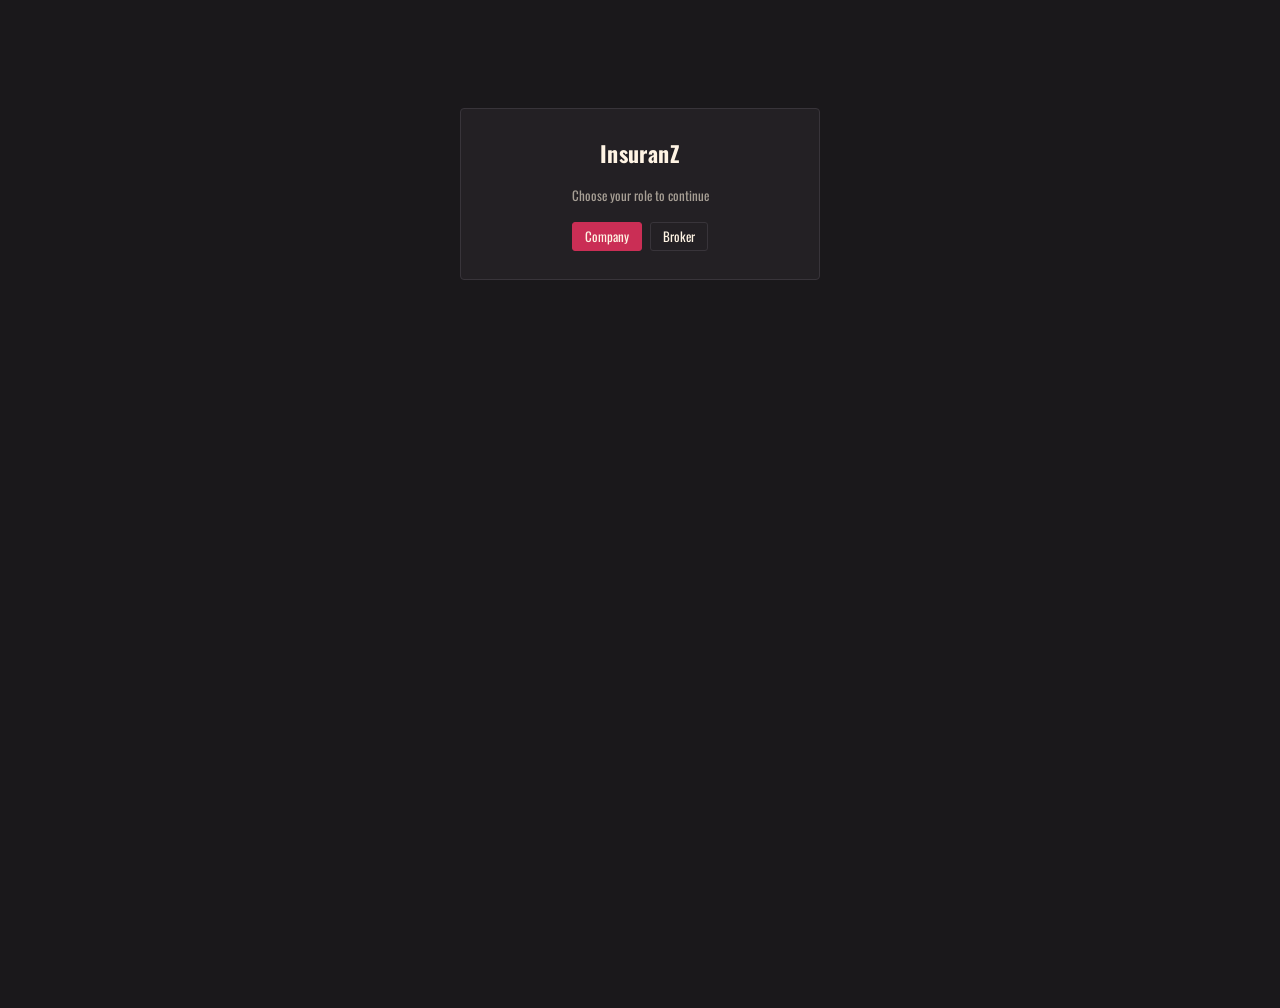
==== html/commission.html @ 6fa03bc9 "vibe code mf" ====
<!DOCTYPE html>
<html lang="en">
<head>
<meta charset="utf-8">
<meta name="viewport" content="width=device-width, initial-scale=1, viewport-fit=cover">
<title>InsuranZ – Commission</title>
<link rel="preconnect" href="https://fonts.googleapis.com">
<link rel="preconnect" href="https://fonts.gstatic.com" crossorigin>
<link href="https://fonts.googleapis.com/css2?family=Oswald:wght@200..700&display=swap" rel="stylesheet">
<link rel="stylesheet" href="../css/base.css">
<link rel="stylesheet" href="../css/commission.css">
</head>
<body>
<div id="nav"></div>
<main id="main"></main>
<script src="../js/api.js"></script>
<script src="../js/nav.js"></script>
<script src="../js/commission.js"></script>
</body>
</html>
---- css/base.css ----
:root{--bg:#1A181B;--card:#232024;--text:#FFF4E4;--muted:#a79f95;--line:#38343a;--brand:#CA2E55;--ok:#06D6A0;--bad:#CA2E55;--warn:#a79f95;--grad:#CA2E55;color-scheme:dark;box-sizing:border-box;padding-top:env(safe-area-inset-top,0px);padding-bottom:env(safe-area-inset-bottom,0px)}
*{box-sizing:border-box}html{scroll-padding-top:env(safe-area-inset-top,0px)}
body{margin:0;min-height:100vh;background:var(--bg);color:var(--text);font:15px/1.5 "Oswald",system-ui,-apple-system,"Segoe UI",sans-serif}
button{font:inherit;cursor:pointer}
.nav{position:sticky;top:env(safe-area-inset-top,0px);z-index:5;display:flex;align-items:center;gap:16px;padding:10px 20px;background:var(--card);border-bottom:1px solid var(--line)}
.nav .links{display:flex;gap:6px;flex:1;justify-content:center}
.nav a{color:var(--muted);text-decoration:none;padding:6px 2px;margin:0 14px;font-size:14px;background:linear-gradient(var(--text),var(--text)) 0 100%/0 1px no-repeat;transition:color .2s,background-size .25s}.nav a:hover{color:var(--text);background-size:100% 1px}
.nav a.active{color:var(--text);background-size:100% 1px}
.icon-btn{background:none;border:0;font-size:20px;position:relative}
.dot{position:absolute;top:0;right:-2px;background:var(--bad);color:#fff;font-size:10px;border-radius:9px;padding:0 5px}
.profile{display:flex;align-items:center;gap:8px;background:none;border:1px solid var(--line);color:var(--text);border-radius:4px;padding:4px 12px 4px 4px}
.avatar{width:28px;height:28px;border-radius:3px;background:var(--grad);color:#fff;display:grid;place-items:center;font-size:13px}
main{max-width:980px;margin:0 auto;padding:24px 20px}
h1{font-size:22px;margin:0 0 16px;letter-spacing:.02em}
.card{background:var(--card);border:1px solid var(--line);border-radius:4px}
.row{margin-bottom:10px;overflow:hidden;transition:border-color .2s,box-shadow .2s}.row:hover,.row.open{border-color:#5a545c}
.row-head{display:grid;grid-template-columns:90px 1fr 130px auto;align-items:center;gap:12px;padding:10px 14px;cursor:pointer}
.row-head:hover{background:color-mix(in srgb,var(--brand) 5%,transparent)}
.muted{color:var(--muted);font-size:13px}
.btns{display:flex;gap:6px}
.btn{border:1px solid var(--line);background:var(--card);color:var(--text);border-radius:3px;padding:4px 12px;font-size:13px}
.btn:hover{border-color:var(--text)}.btn.ok{background:var(--ok);border-color:var(--ok);color:#1A181B}.btn.bad{background:var(--bad);border-color:var(--bad);color:#FFF4E4}.btn.pri{background:var(--brand);border-color:var(--brand);color:#FFF4E4}
.detail{display:none;padding:12px 14px 14px;border-top:1px solid var(--line);grid-template-columns:repeat(auto-fit,minmax(200px,1fr));gap:10px 20px}
.row.open .detail{display:grid}
.detail b{display:block;font-size:12px;color:var(--muted);font-weight:500}
.badge{font-size:12px;padding:1px 8px;border-radius:3px;border:1px solid currentColor}
.s-ok{color:var(--ok)}.s-bad{color:var(--bad)}.s-warn{color:var(--warn)}
.overlay{position:fixed;inset:0;background:rgba(0,0,0,.5);display:none;place-items:center;z-index:20;padding:16px}
.overlay.show{display:grid}
.modal{width:100%;max-width:460px;padding:20px;max-height:90vh;overflow:auto}
label{display:block;font-size:13px;color:var(--muted);margin:10px 0 4px}
input,select,textarea{width:100%;padding:8px 10px;border:1px solid var(--line);border-radius:3px;background:var(--bg);color:var(--text);font:inherit}
.actions{display:flex;justify-content:flex-end;gap:8px;margin-top:16px}
.pad{padding:16px}
.add{background:var(--bg);border:1px dashed var(--ok);color:var(--ok);border-radius:3px;padding:0;font-size:18px}
.add:hover{background:color-mix(in srgb,var(--ok) 14%,transparent);border-style:solid}
.calhead{display:flex;align-items:center;gap:12px;margin-bottom:14px}.calhead h1{margin:0}
.rep{border-left:3px solid var(--line);padding:4px 10px;margin-bottom:8px;font-size:13px}
@media(max-width:640px){.nav{gap:8px;padding:8px 10px}.profile span.n{display:none}.row-head{grid-template-columns:1fr auto}.row-head>:nth-child(3){display:none}}
---- css/commission.css ----
.ctable{border-collapse:separate;border-spacing:0;margin-bottom:14px}
.ctable td,.ctable th{border:1px solid var(--line);padding:0;min-width:84px;font-weight:400}
.ctable th.plain{border:0;padding:6px;text-align:center;min-width:0}
.ctable input{width:100%;border:0;border-radius:0;background:transparent;text-align:center;padding:10px 8px}
.ctable th input{font-weight:600}
.ctable input.mod{background:color-mix(in srgb,var(--ok) 28%,transparent)}
.ctable .corner{padding:8px 12px;font-size:15px;font-weight:700;letter-spacing:.04em;color:var(--text);text-align:center;white-space:nowrap}
.ctable td,.ctable th{transition:background .2s,border-color .2s}
.ctable td:hover,.ctable th:not(.corner):hover{background:color-mix(in srgb,var(--brand) 14%,transparent);border-color:#5a545c}
.ctable td,.ctable th:not(.corner),.ctable input{cursor:pointer}
.setgrid{display:grid;grid-template-columns:repeat(auto-fit,minmax(220px,1fr));gap:4px 20px}#spanel input.mod{background:color-mix(in srgb,var(--ok) 28%,transparent)}
.cgrid{display:inline-grid;grid-template-columns:auto 44px;grid-template-rows:auto 38px;gap:6px}.cgrid .ctable{margin:0}
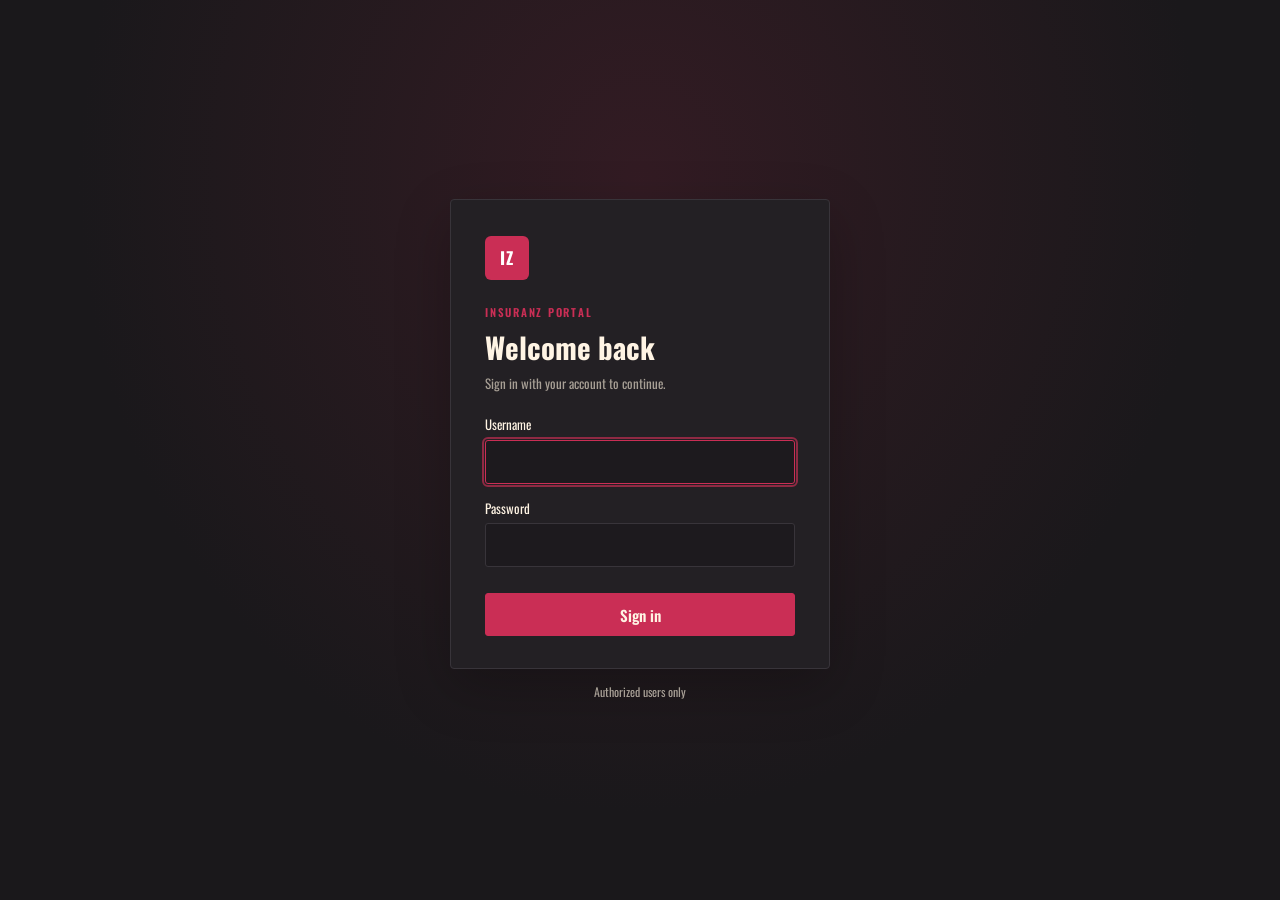
==== commit 94c459ed: "fix bug, add send insurance" ====
--- a/html/commission.html
+++ b/html/commission.html
@@ -3,6 +3,7 @@
 <head>
 <meta charset="utf-8">
 <meta name="viewport" content="width=device-width, initial-scale=1, viewport-fit=cover">
+<script>if(new URLSearchParams(location.search).get("embedded")==="1")document.documentElement.classList.add("embedded")</script>
 <title>InsuranZ – Commission</title>
 <link rel="preconnect" href="https://fonts.googleapis.com">
 <link rel="preconnect" href="https://fonts.gstatic.com" crossorigin>
--- a/css/base.css
+++ b/css/base.css
@@ -1,4 +1,4 @@
-:root{--bg:#1A181B;--card:#232024;--text:#FFF4E4;--muted:#a79f95;--line:#38343a;--brand:#CA2E55;--ok:#06D6A0;--bad:#CA2E55;--warn:#a79f95;--grad:#CA2E55;color-scheme:dark;box-sizing:border-box;padding-top:env(safe-area-inset-top,0px);padding-bottom:env(safe-area-inset-bottom,0px)}
+﻿:root{--bg:#1A181B;--card:#232024;--text:#FFF4E4;--muted:#a79f95;--line:#38343a;--brand:#CA2E55;--ok:#06D6A0;--bad:#CA2E55;--warn:#a79f95;--grad:#CA2E55;color-scheme:dark;box-sizing:border-box;padding-top:env(safe-area-inset-top,0px);padding-bottom:env(safe-area-inset-bottom,0px)}
 *{box-sizing:border-box}html{scroll-padding-top:env(safe-area-inset-top,0px)}
 body{margin:0;min-height:100vh;background:var(--bg);color:var(--text);font:15px/1.5 "Oswald",system-ui,-apple-system,"Segoe UI",sans-serif}
 button{font:inherit;cursor:pointer}
@@ -6,8 +6,12 @@
 .nav .links{display:flex;gap:6px;flex:1;justify-content:center}
 .nav a{color:var(--muted);text-decoration:none;padding:6px 2px;margin:0 14px;font-size:14px;background:linear-gradient(var(--text),var(--text)) 0 100%/0 1px no-repeat;transition:color .2s,background-size .25s}.nav a:hover{color:var(--text);background-size:100% 1px}
 .nav a.active{color:var(--text);background-size:100% 1px}
+.nav a.icon-btn,.nav a.profile{margin:0;background:none;color:var(--text);text-decoration:none}
+.nav a.icon-btn{padding:4px}
+.nav a.profile{padding:4px 12px 4px 4px}
 .icon-btn{background:none;border:0;font-size:20px;position:relative}
 .dot{position:absolute;top:0;right:-2px;background:var(--bad);color:#fff;font-size:10px;border-radius:9px;padding:0 5px}
+.dot.hidden{display:none}
 .profile{display:flex;align-items:center;gap:8px;background:none;border:1px solid var(--line);color:var(--text);border-radius:4px;padding:4px 12px 4px 4px}
 .avatar{width:28px;height:28px;border-radius:3px;background:var(--grad);color:#fff;display:grid;place-items:center;font-size:13px}
 main{max-width:980px;margin:0 auto;padding:24px 20px}
@@ -23,9 +27,13 @@
 .detail{display:none;padding:12px 14px 14px;border-top:1px solid var(--line);grid-template-columns:repeat(auto-fit,minmax(200px,1fr));gap:10px 20px}
 .row.open .detail{display:grid}
 .detail b{display:block;font-size:12px;color:var(--muted);font-weight:500}
+.insurance-detail{grid-template-columns:repeat(4,minmax(0,1fr));gap:10px 20px;padding:12px 14px 14px}
+.insurance-detail>div{min-width:0;overflow-wrap:anywhere}
+.insurance-condition{grid-column:1/-1}
 .badge{font-size:12px;padding:1px 8px;border-radius:3px;border:1px solid currentColor}
 .s-ok{color:var(--ok)}.s-bad{color:var(--bad)}.s-warn{color:var(--warn)}
 .overlay{position:fixed;inset:0;background:rgba(0,0,0,.5);display:none;place-items:center;z-index:20;padding:16px}
+.embedded #nav{display:none}
 .overlay.show{display:grid}
 .modal{width:100%;max-width:460px;padding:20px;max-height:90vh;overflow:auto}
 label{display:block;font-size:13px;color:var(--muted);margin:10px 0 4px}
@@ -36,4 +44,16 @@
 .add:hover{background:color-mix(in srgb,var(--ok) 14%,transparent);border-style:solid}
 .calhead{display:flex;align-items:center;gap:12px;margin-bottom:14px}.calhead h1{margin:0}
 .rep{border-left:3px solid var(--line);padding:4px 10px;margin-bottom:8px;font-size:13px}
+.app-toast{position:fixed;right:20px;bottom:20px;z-index:50;max-width:min(420px,calc(100vw - 32px));padding:10px 16px;background:#3b2428;border:1px solid var(--bad);color:var(--text);border-radius:4px;box-shadow:0 8px 24px #0006;opacity:0;transform:translateY(8px);pointer-events:none;transition:opacity .2s,transform .2s}
+.confirm-backdrop{position:fixed;inset:0;z-index:1000;display:grid;place-items:center;padding:20px;background:rgba(0,0,0,.72);animation:confirm-fade-in .14s ease-out}
+.confirm-dialog{width:min(440px,100%);padding:22px 24px 18px;background:var(--card);border:1px solid var(--line);border-radius:8px;box-shadow:0 20px 60px #000a;animation:confirm-pop-in .16s ease-out}
+.confirm-dialog h2{margin:0 0 10px;color:var(--text);font-size:20px}
+.confirm-dialog p{margin:0;color:var(--muted);line-height:1.55;white-space:pre-line}
+.confirm-actions{display:flex;justify-content:flex-end;gap:10px;margin-top:22px}
+@keyframes confirm-fade-in{from{opacity:0}to{opacity:1}}
+@keyframes confirm-pop-in{from{opacity:.7;transform:translateY(8px) scale(.98)}to{opacity:1;transform:translateY(0) scale(1)}}
+.app-toast.visible{opacity:1;transform:translateY(0)}
+@media(max-width:760px){.insurance-detail{grid-template-columns:repeat(2,minmax(0,1fr))}}
+@media(max-width:420px){.insurance-detail{grid-template-columns:1fr}}
 @media(max-width:640px){.nav{gap:8px;padding:8px 10px}.profile span.n{display:none}.row-head{grid-template-columns:1fr auto}.row-head>:nth-child(3){display:none}}
+
--- a/css/commission.css
+++ b/css/commission.css
@@ -8,5 +8,9 @@
 .ctable td,.ctable th{transition:background .2s,border-color .2s}
 .ctable td:hover,.ctable th:not(.corner):hover{background:color-mix(in srgb,var(--brand) 14%,transparent);border-color:#5a545c}
 .ctable td,.ctable th:not(.corner),.ctable input{cursor:pointer}
-.setgrid{display:grid;grid-template-columns:repeat(auto-fit,minmax(220px,1fr));gap:4px 20px}#spanel input.mod{background:color-mix(in srgb,var(--ok) 28%,transparent)}
+.axis-cell{display:flex;align-items:center;min-width:0}
+.axis-cell input{flex:1;min-width:0}
+.axis-remove{flex:none;border:0;background:transparent;color:var(--bad);font-size:16px;padding:6px;cursor:pointer}
+.setting-select,.setting-select option{background-color:var(--bg);color:var(--text)}
+.setgrid{display:grid;grid-template-columns:repeat(auto-fit,minmax(220px,1fr));gap:4px 20px}#spanel input.mod,#spanel select.mod{background:color-mix(in srgb,var(--ok) 28%,transparent)}
 .cgrid{display:inline-grid;grid-template-columns:auto 44px;grid-template-rows:auto 38px;gap:6px}.cgrid .ctable{margin:0}
